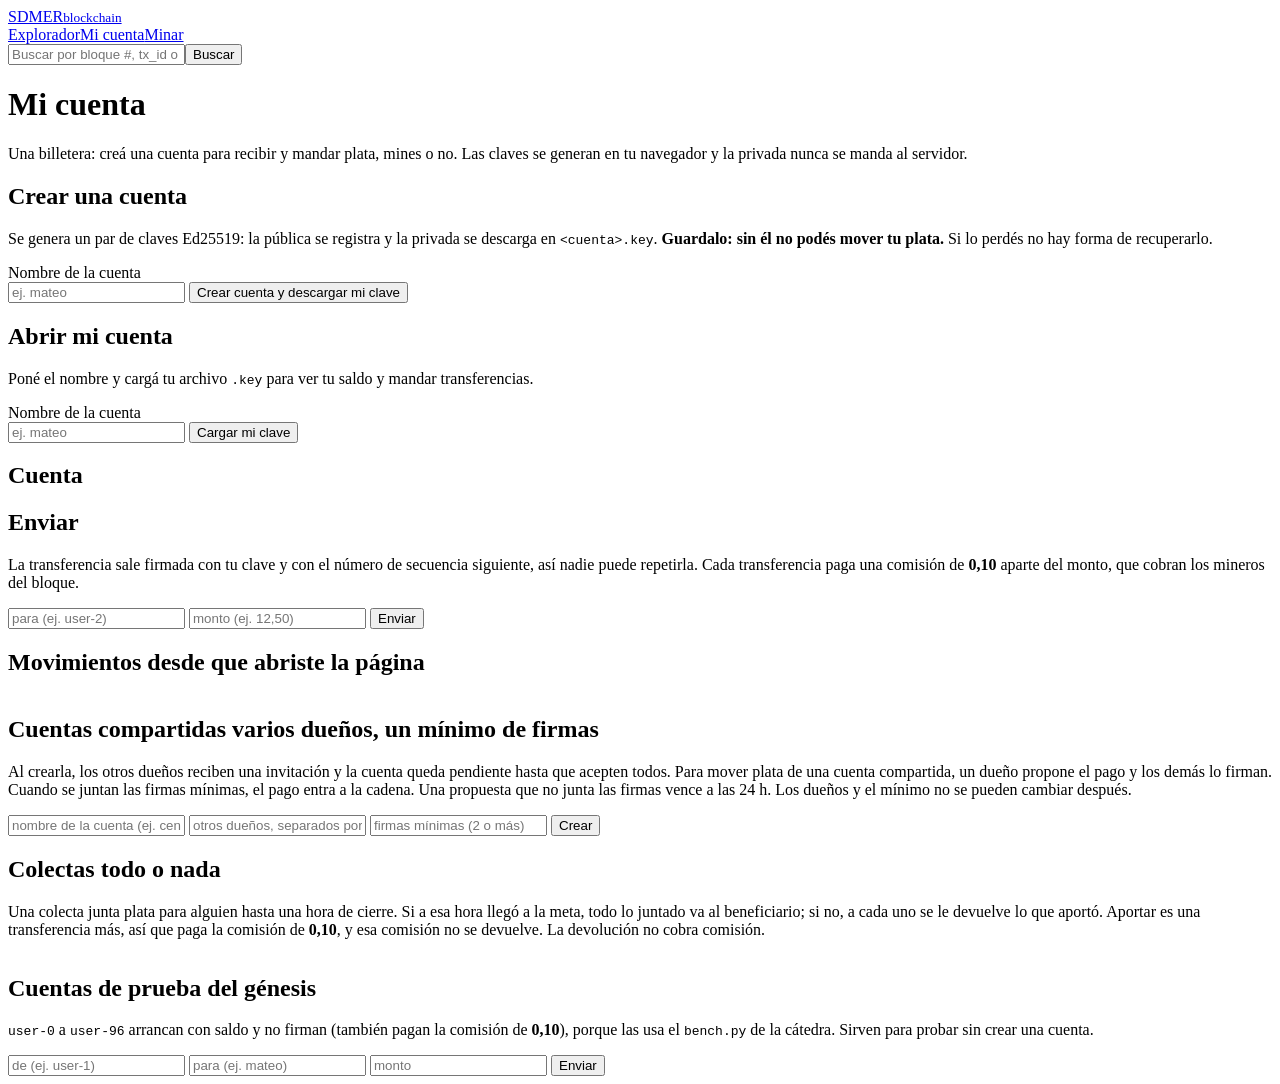
==== pilar2/services/coordinator/static/cuenta.html @ fdffc160 "Cuenta compartida como Safe: sin saldo queda esperando y se paga sola Si al juntar las firmas no alc" ====
<!doctype html>
<html lang="es">
<head>
<meta charset="utf-8">
<meta name="viewport" content="width=device-width, initial-scale=1">
<title>Mi cuenta · SDMER</title>
<link rel="stylesheet" href="/assets/sdmer.css?v=7">
<script src="/assets/nacl-fast.min.js"></script>
<script src="/assets/claves.js?v=6"></script>
</head>
<body>
<header class="topbar"><div class="in">
  <a class="brand" href="/">SDMER<small>blockchain</small></a>
  <nav><a href="/">Explorador</a><a href="/cuenta" class="on">Mi cuenta</a><a href="/unirse">Minar</a></nav>
  <form class="search" action="/" method="get"><input name="q" placeholder="Buscar por bloque #, tx_id o cuenta" autocomplete="off" required><button>Buscar</button></form>
</div></header>
<main class="page narrow">
  <h1>Mi cuenta</h1>
  <p class="lead">Una billetera: creá una cuenta para recibir y mandar plata, mines o no. Las claves se generan en tu
     navegador y la privada nunca se manda al servidor.</p>


  <section id="crearSec">
    <h2>Crear una cuenta</h2>
    <div class="body">
    <p class="hint">Se genera un par de claves Ed25519: la pública se registra y la privada se descarga en
       <code>&lt;cuenta&gt;.key</code>. <b>Guardalo: sin él no podés mover tu plata.</b> Si lo perdés no hay forma de
       recuperarlo.</p>
    <label for="nuevo">Nombre de la cuenta</label>
    <div class="row">
      <input id="nuevo" maxlength="64" placeholder="ej. mateo" autocomplete="off">
      <button id="crear">Crear cuenta y descargar mi clave</button>
    </div>
    <div class="msg" id="msg1"></div>
    </div>
  </section>

  <section id="abrirSec">
    <h2>Abrir mi cuenta</h2>
    <div class="body">
    <p class="hint">Poné el nombre y cargá tu archivo <code>.key</code> para ver tu saldo y mandar transferencias.</p>
    <label for="nombre">Nombre de la cuenta</label>
    <div class="row">
      <input id="nombre" maxlength="64" placeholder="ej. mateo" autocomplete="off">
      <button class="sec" id="cargar">Cargar mi clave</button>
    </div>
    <input type="file" id="archivo" accept=".key,.txt" hidden>
    <div class="msg" id="msg2"></div>
    </div>
  </section>

  <section id="panel" class="off">
    <h2 id="titulo">Cuenta</h2>
    <div class="stats" id="saldo"></div>
    <h2>Enviar</h2>
    <div class="body">
    <p class="hint">La transferencia sale firmada con tu clave y con el número de secuencia siguiente, así nadie
       puede repetirla. Cada transferencia paga una comisión de <b class="fee">0,10</b> aparte del monto, que cobran
       los mineros del bloque.</p>
    <div class="row">
      <input id="para" maxlength="64" placeholder="para (ej. user-2)" autocomplete="off">
      <input id="monto" placeholder="monto (ej. 12,50)" inputmode="decimal">
      <button id="enviar">Enviar</button>
    </div>
    <div class="hint" id="total3" style="margin:8px 0 0"></div>
    <div class="msg" id="msg3"></div>
    </div>
    <h2>Movimientos <span class="right muted">desde que abriste la página</span></h2>
    <div class="scroll"><table id="movs"></table></div>
  </section>

  <section id="compartidas" class="off">
    <h2>Cuentas compartidas <span class="right muted">varios dueños, un mínimo de firmas</span></h2>
    <div class="body">
      <p class="hint">Al crearla, los otros dueños reciben una invitación y la cuenta queda pendiente hasta que acepten todos.
         Para mover plata de una cuenta compartida, un dueño propone el pago y los demás lo firman. Cuando
         se juntan las firmas mínimas, el pago entra a la cadena. Una propuesta que no junta las firmas vence a las 24 h.
         Los dueños y el mínimo no se pueden cambiar después.</p>
      <div class="row">
        <input id="mNombre" maxlength="64" placeholder="nombre de la cuenta (ej. centro)" autocomplete="off">
        <input id="mDuenios" placeholder="otros dueños, separados por coma" autocomplete="off">
        <input id="mMin" placeholder="firmas mínimas (2 o más)" inputmode="numeric" style="flex:0 1 140px">
        <button id="mCrear">Crear</button>
      </div>
      <div class="msg" id="msgM"></div>
    </div>
    <div id="mLista"></div>
  </section>

  <section id="colectas">
    <h2>Colectas <span class="right muted">todo o nada</span></h2>
    <div class="body">
      <p class="hint">Una colecta junta plata para alguien hasta una hora de cierre. Si a esa hora llegó a la meta, todo
         lo juntado va al beneficiario; si no, a cada uno se le devuelve lo que aportó. Aportar es una transferencia
         más, así que paga la comisión de <b class="fee">0,10</b>, y esa comisión no se devuelve. La devolución no cobra comisión.</p>
      <div class="row" id="cfCrearRow" style="display:none">
        <input id="cfId" maxlength="32" placeholder="id (ej. viaje-egresados)" autocomplete="off">
        <input id="cfTitulo" maxlength="80" placeholder="para qué es" autocomplete="off">
        <input id="cfPara" maxlength="64" placeholder="beneficiario (vos si lo dejás vacío)" autocomplete="off">
        <input id="cfMeta" placeholder="meta (ej. 500)" inputmode="decimal" style="flex:0 1 120px">
        <input id="cfHoras" placeholder="cierra en (horas)" inputmode="decimal" style="flex:0 1 150px">
        <button id="cfCrear">Crear colecta</button>
      </div>
      <div class="msg" id="msgCf"></div>
    </div>
    <div class="scroll"><table id="cfLista"></table></div>
  </section>

  <section>
    <h2>Cuentas de prueba del génesis</h2>
    <div class="body">
    <p class="hint"><code>user-0</code> a <code>user-96</code> arrancan con saldo y no firman (también pagan la
       comisión de <b class="fee">0,10</b>), porque las usa el
       <code>bench.py</code> de la cátedra. Sirven para probar sin crear una cuenta.</p>
    <div class="row">
      <input id="gDe" placeholder="de (ej. user-1)">
      <input id="gPara" placeholder="para (ej. mateo)">
      <input id="gMonto" placeholder="monto" inputmode="decimal">
      <button id="gEnviar">Enviar</button>
    </div>
    <div class="hint" id="total4" style="margin:8px 0 0"></div>
    <div class="msg" id="msg4"></div>
    </div>
  </section>
</main>

<script>
let par = null, cuenta = "", ws = null, wsOpen = false, conectando = false, retry = 1000, reqId = 0, saldo = null;
let subCuenta = null;  // suscripción a la cuenta abierta (una sola: si no, cada aviso llega repetido)
const subsCompartidas = new Map();  // cuenta compartida -> sub del notifier (null mientras se suscribe)
const pedidosCompartidas = new Map();  // id del pedido de suscripción -> cuenta compartida
function suscribirCompartida(acc) {  // el aviso "subscribed" no trae la cuenta: se la reconoce por el id del pedido
  if (!wsOpen || subsCompartidas.has(acc)) return;
  subsCompartidas.set(acc, null);
  pedidosCompartidas.set(wsSend({ op: "subscribe", topic: "account", account: acc }), acc);
}
const movs = [], vistos = new Set(), esperando = new Map();  // esperando: tx_id -> mensaje donde se avisa

function dibujarSaldo() {
  const live = wsOpen ? '<span class="dot ok"></span>en vivo' : '<span class="dot bad"></span>reconectando';
  $("saldo").innerHTML = saldo ? [
    ["Disponible", money(saldo.available_cents)], ["Saldo", money(saldo.balance_cents)],
    ["Reservado (pendiente)", money(saldo.pending_out_cents)], ["Avisos", live],
  ].map(([k, v]) => `<div class="stat"><span>${k}</span><b>${v}</b></div>`).join("") : "";
}
function dibujarMovs() {
  $("movs").innerHTML = "<tr><th>Bloque</th><th>Tipo</th><th>Con</th><th>Monto</th><th>tx_id</th></tr>" +
    (movs.length ? movs.map((m) => `<tr><td>${m.index}</td><td>${m.dir === "in" ? '<span class="tag ok">recibiste</span>' : '<span class="tag">enviaste</span>'}</td>
      <td class="mono">${esc(m.other)}</td><td>${money(m.amount)}</td><td class="mono">${esc(m.tx_id)}</td></tr>`).join("")
      : '<tr><td colspan="5" class="muted">Todavía nada. Cuando se confirme un movimiento de tu cuenta aparece acá.</td></tr>');
}

const wsSend = (m) => { if (wsOpen) ws.send(JSON.stringify({ id: ++reqId, ...m })); return reqId; };
function onAviso(n) {
  if (n.type === "subscribed" && n.topic === "account") {
    if (pedidosCompartidas.has(n.id)) { subsCompartidas.set(pedidosCompartidas.get(n.id), n.sub); pedidosCompartidas.delete(n.id); }
    else subCuenta = n.sub;
  }
  // Se movió una cuenta compartida tuya (entró plata o salió un pago): se recarga al instante.
  if (n.event === "account.changed" && subsCompartidas.has(n.account)) cargarCompartidas();
  if ((n.type === "snapshot" && n.account === cuenta) || (n.event === "account.changed" && n.account === cuenta)) {
    saldo = n;
    const nuevos = (n.movements || []).filter((m) => !vistos.has(`${m.tx_id}:${m.dir}`));
    nuevos.forEach((m) => vistos.add(`${m.tx_id}:${m.dir}`));
    if (nuevos.length) { movs.unshift(...nuevos.map((m) => ({ ...m, index: n.index }))); dibujarMovs(); }
    dibujarSaldo();
  }
  const confirmada = n.event === "tx.confirmed" || (n.type === "snapshot" && n.status === "confirmed");
  if (confirmada && esperando.has(n.tx_id)) {
    say(esperando.get(n.tx_id), `Confirmada en el bloque ${n.index ?? n.block}.`, true);
    esperando.delete(n.tx_id);
    wsSend({ op: "unsubscribe", sub: n.sub });
  }
}
async function conectar() {
  if (conectando) return;  // una sola conexión: dos sockets suscritos a la misma cuenta duplican los avisos
  conectando = true;
  ws = new WebSocket(await notifierUrl());
  conectando = false;
  ws.onopen = () => {
    subCuenta = null;
    const compartidas = [...subsCompartidas.keys()];  // conexión nueva: hay que volver a suscribirse
    subsCompartidas.clear(); pedidosCompartidas.clear();
    setTimeout(() => compartidas.forEach(suscribirCompartida));
    wsOpen = true; retry = 1000;
    if (cuenta) wsSend({ op: "subscribe", topic: "account", account: cuenta });  // la foto trae el saldo
    for (const tx of esperando.keys()) wsSend({ op: "subscribe", topic: "tx", tx_id: tx });
    dibujarSaldo();
  };
  ws.onmessage = (m) => onAviso(JSON.parse(m.data));
  ws.onclose = () => { wsOpen = false; dibujarSaldo(); setTimeout(conectar, retry); retry = Math.min(retry * 2, 30000); };
}
function seguir(txId, msgId) {
  esperando.set(txId, msgId);
  wsSend({ op: "subscribe", topic: "tx", tx_id: txId });
}

async function abrir(nombre, nuevoPar) {
  if (subCuenta && nombre !== cuenta) wsSend({ op: "unsubscribe", sub: subCuenta });
  const otra = nombre !== cuenta;
  par = nuevoPar; cuenta = nombre;
  if (otra) {
    movs.length = 0; vistos.clear();
    for (const sub of subsCompartidas.values()) if (sub) wsSend({ op: "unsubscribe", sub });
    subsCompartidas.clear(); pedidosCompartidas.clear();
  }
  $("titulo").textContent = `Cuenta ${nombre}`;
  $("panel").classList.remove("off");
  saldo = await (await fetch("/balances/" + encodeURIComponent(nombre))).json();
  dibujarSaldo(); dibujarMovs();
  if (ws === null) conectar(); else if (otra || !subCuenta) wsSend({ op: "subscribe", topic: "account", account: cuenta });
  $("compartidas").classList.remove("off");
  $("cfCrearRow").style.display = "";
  cargarCompartidas(); cargarColectas();
  $("panel").scrollIntoView({ behavior: "smooth", block: "start" });
}

$("crear").onclick = async () => {
  const nombre = $("nuevo").value.trim();
  if (!nombre) return say("msg1", "Poné un nombre para la cuenta.");
  try {
    const p = await crearCuenta(nombre);
    say("msg1", `Cuenta "${nombre}" creada. Se descargó ${nombre}.key: guardalo bien.`, true);
    $("nombre").value = nombre;
    await abrir(nombre, p);
  } catch (e) { say("msg1", e.message); }
};

$("cargar").onclick = () => {
  if (!$("nombre").value.trim()) return say("msg2", "Poné el nombre de tu cuenta y después cargá la clave.");
  $("archivo").click();
};
$("archivo").onchange = async () => {
  const nombre = $("nombre").value.trim();
  try {
    const p = await abrirCuenta(nombre, $("archivo").files[0]);
    say("msg2", `Clave cargada para "${nombre}".`, true);
    await abrir(nombre, p);
  } catch (e) { say("msg2", e.message); }
  $("archivo").value = "";
};

// Transferencia firmada con el seq siguiente. La usan "Enviar" y "Aportar" (un aporte es una tx a colecta:<id>).
async function enviarFirmada(para, cents, msgId) {
  const info = await (await fetch("/balances/" + encodeURIComponent(cuenta))).json();
  const seq = (info.seq || 0) + 1;
  const r = await post("/transactions", { sender: cuenta, receiver: para, amount: (cents / 100).toFixed(2), seq,
                                          signature: firmar(par, `tx:${cuenta}:${para}:${cents}:${seq}`) });
  say(msgId, `Enviada: ${money(cents)} + ${money(fee)} de comisión (pendiente hasta que se mine): ${r.tx_id}`, true);
  seguir(r.tx_id, msgId);
  saldo = await (await fetch("/balances/" + encodeURIComponent(cuenta))).json();
  dibujarSaldo();
}
$("enviar").onclick = async () => {
  const para = $("para").value.trim();
  try {
    if (!para) throw new Error("Poné a quién le mandás.");
    await enviarFirmada(para, centavos($("monto").value), "msg3");
  } catch (e) { say("msg3", e.message); }
};

// La comisión la fija el servidor: se muestra la que dice /status. Antes de enviar se ve el total que se va a
// descontar.
let fee = 10;
fetch("/status").then((r) => r.json()).then((s) => {
  if (s.economy) fee = s.economy.tx_fee_cents;
  document.querySelectorAll(".fee").forEach((e) => { e.textContent = money(fee); });
  mostrarTotal("monto", "total3"); mostrarTotal("gMonto", "total4");
}).catch(() => {});
function mostrarTotal(input, out) {
  let texto = `Comisión: ${money(fee)}.`;
  try { const c = centavos($(input).value); texto = `Monto ${money(c)} + comisión ${money(fee)} = <b>${money(c + fee)}</b> que se descuentan de la cuenta.`; } catch { /* monto vacío o inválido */ }
  $(out).innerHTML = texto;
}
$("monto").oninput = () => mostrarTotal("monto", "total3");
$("gMonto").oninput = () => mostrarTotal("gMonto", "total4");

// ---- Cuentas compartidas: crear, proponer y firmar (cada dueño firma desde su navegador con su .key) ----
const estado = { pendiente: "tag", admitiendo: "tag", esperando_saldo: "tag", admitida: "tag ok", rechazada: "tag bad", vencida: "tag bad" };
const esperandoTxt = "Se juntaron las firmas, pero la cuenta no tiene saldo: se paga sola cuando entre la plata (hasta que venza).";
function dibujarCompartida(c) {
  const filas = c.proposals.map((p) => {
    const firmo = p.signers.includes(cuenta);
    const accion = p.status === "pendiente" && !firmo
      ? `<button class="sec" data-firmar="${esc(p.id)}" data-msg="${esc(p.message)}">Firmar</button>`
      : firmo && p.status === "pendiente" ? '<span class="muted">ya firmaste</span>' : "";
    const vence = ["pendiente", "esperando_saldo"].includes(p.status) ? new Date(p.expires * 1000).toLocaleString("es-AR") : "—";
    const motivo = p.reason && p.status !== "esperando_saldo" ? ` <span class="muted">${esc(p.reason)}</span>` : "";
    return `<tr><td><span class="${estado[p.status] || "tag"}">${esc(p.status.replace("_", " "))}</span>${motivo}</td>
      <td class="mono">${esc(p.receiver)}</td><td class="num">${money(p.amount_cents)}</td>
      <td>${p.signatures} de ${p.threshold} <span class="muted">(${p.signers.map(esc).join(", ")})</span></td>
      <td class="muted">${vence}</td><td>${accion}</td></tr>`;
  }).join("");
  if (c.status !== "activa") {  // pendiente (faltan aceptar) o rechazada: no recibe plata ni se propone
    return `<h2>${esc(c.account)} <span class="right muted">${c.threshold} de ${c.owners.length} firmas</span></h2>
      <div class="body"><p class="hint"><span class="${c.status === "rechazada" ? "tag bad" : "tag"}">${esc(c.status)}</span>
        Dueños: ${c.owners.map(esc).join(", ")}.
        ${c.status === "pendiente" ? `Falta que acepten: <b>${c.waiting.map(esc).join(", ")}</b>. Hasta entonces no recibe plata.` : "Un dueño la rechazó: no se usa."}</p></div>`;
  }
  return `<h2>${esc(c.account)} <span class="right muted">${c.threshold} de ${c.owners.length} firmas · disponible ${money(c.available_cents)}</span></h2>
    <div class="body">
      <p class="hint">Dueños: ${c.owners.map(esc).join(", ")}</p>
      <div class="row">
        <input id="para-${esc(c.account)}" placeholder="para (ej. user-2)" autocomplete="off">
        <input id="monto-${esc(c.account)}" placeholder="monto" inputmode="decimal">
        <button data-proponer="${esc(c.account)}">Proponer pago</button>
      </div>
      <div class="msg" id="msg-${esc(c.account)}"></div>
    </div>
    <div class="scroll"><table><tr><th>Estado</th><th>Para</th><th class="num">Monto</th><th>Firmas</th><th>Vence</th><th></th></tr>
      ${filas || '<tr><td colspan="6" class="muted">Sin propuestas todavía.</td></tr>'}</table></div>`;
}
async function cargarCompartidas() {
  if (!cuenta) return;
  try {
    const { accounts, invites = [] } = await (await fetch(`/multisig?owner=${encodeURIComponent(cuenta)}`)).json();
    const traer = (a) => fetch(`/multisig/${encodeURIComponent(a)}`).then((r) => r.json());
    const [datos, invitaciones] = await Promise.all([Promise.all(accounts.map(traer)), Promise.all(invites.map(traer))]);
    // Invitaciones: te pusieron como dueño. Aceptar = firmar la misma definición que el creador (dueños y mínimo).
    const inv = invitaciones.filter((c) => c.status === "pendiente").map((c) => `<h2>${esc(c.account)} <span class="right muted">invitación</span></h2>
      <div class="body"><p class="hint"><b>${esc(c.creator)}</b> te puso como dueño: ${c.threshold} de ${c.owners.length} firmas
        (dueños: ${c.owners.map(esc).join(", ")}). Si aceptás, podés proponer y firmar pagos de esta cuenta. Tu saldo no se toca.</p>
        <div class="row"><button data-aceptar="${esc(c.account)}" data-msg="${esc(`multisig:create:${c.account}:${c.threshold}:${c.owners.join(",")}`)}">Aceptar</button>
        <button class="sec" data-rechazar="${esc(c.account)}">Rechazar</button></div></div>`).join("");
    datos.filter((c) => c.status === "activa").forEach((c) => suscribirCompartida(c.account));  // saldo en vivo
    // Redibujar sin perder lo que se está escribiendo (para y monto de cada cuenta) ni el foco.
    const escrito = [...$("mLista").querySelectorAll("input")].map((i) => [i.id, i.value]);
    const foco = document.activeElement?.id;
    $("mLista").innerHTML = inv + datos.map(dibujarCompartida).join("")
      || '<div class="body muted" style="padding-top:0">Todavía no sos dueño de ninguna cuenta compartida.</div>';
    for (const [id, v] of escrito) if (document.getElementById(id)) document.getElementById(id).value = v;
    if (foco && document.getElementById(foco)) document.getElementById(foco).focus();
  } catch { /* se reintenta en la próxima vuelta */ }
}
// El saldo llega por el notifier; las firmas de los otros dueños no son bloques (no tienen aviso): cada 5 s.
setInterval(cargarCompartidas, 5000);

$("mCrear").onclick = async () => {
  try {
    const nombre = $("mNombre").value.trim(), min = Number($("mMin").value);
    const owners = [...new Set([cuenta, ...$("mDuenios").value.split(",").map((x) => x.trim()).filter(Boolean)])];
    if (!nombre) throw new Error("Poné un nombre para la cuenta compartida.");
    await post("/multisig", { account: nombre, owners, threshold: min, creator: cuenta,
                              signature: firmar(par, `multisig:create:${nombre}:${min}:${owners.join(",")}`) });
    say("msgM", `Cuenta compartida "${nombre}" creada (${min} de ${owners.length} firmas). Queda pendiente hasta que acepten los demás dueños.`, true);
    cargarCompartidas();
  } catch (e) { say("msgM", e.message); }
};

// Botones de cada cuenta compartida (proponer) y de cada propuesta (firmar)
$("mLista").addEventListener("click", async (ev) => {
  const b = ev.target.closest("button");
  if (!b) return;
  if (b.dataset.proponer) {
    const acc = b.dataset.proponer, msgId = `msg-${acc}`;
    try {
      const para = $(`para-${acc}`).value.trim(), cents = centavos($(`monto-${acc}`).value);
      if (!para) throw new Error("Poné a quién le paga la cuenta.");
      const nonce = hex(nacl.randomBytes(8));
      const p = await post(`/multisig/${encodeURIComponent(acc)}/proposals`, { receiver: para, amount: (cents / 100).toFixed(2), nonce,
        signer: cuenta, signature: firmar(par, `multisig:${acc}:${para}:${cents}:${nonce}`) });
      say(msgId, p.status === "admitida" ? "Pago admitido: entra en el próximo bloque."
        : p.status === "esperando_saldo" ? esperandoTxt
        : `Propuesta creada: tu firma ya cuenta, faltan ${p.missing} firma(s).`, true);
    } catch (e) { say(msgId, e.message); }
  } else if (b.dataset.aceptar) {
    try {
      const c = await post(`/multisig/${encodeURIComponent(b.dataset.aceptar)}/accept`, { owner: cuenta, signature: firmar(par, b.dataset.msg) });
      say("msgM", c.status === "activa" ? `Aceptaste: aceptaron todos y "${c.account}" ya está activa.` : `Aceptaste. Falta: ${c.waiting.join(", ")}.`, true);
    } catch (e) { say("msgM", e.message); }
  } else if (b.dataset.rechazar) {
    try {
      await post(`/multisig/${encodeURIComponent(b.dataset.rechazar)}/reject`, { owner: cuenta, signature: firmar(par, `multisig:reject:${b.dataset.rechazar}`) });
      say("msgM", `Rechazaste "${b.dataset.rechazar}": no se va a activar.`, true);
    } catch (e) { say("msgM", e.message); }
  } else if (b.dataset.firmar) {
    try {
      const p = await post(`/multisig/proposals/${b.dataset.firmar}/sign`, { signer: cuenta, signature: firmar(par, b.dataset.msg) });
      say("msgM", p.status === "admitida" ? "Firmaste: se juntaron las firmas y el pago entra en el próximo bloque."
        : p.status === "esperando_saldo" ? `Firmaste. ${esperandoTxt}` : `Firmaste: faltan ${p.missing}.`, true);
    } catch (e) { say("msgM", e.message); }
  }
  cargarCompartidas();
});

// ---- Colectas: crear (firma el que la crea) y aportar (tx firmada a colecta:<id>) ----
const cfEstado = { abierta: "tag", cerrando: "tag", liquidando: "tag", exitosa: "tag ok", fallida: "tag bad" };
const cfTexto = { exitosa: "llegó: pagada", fallida: "no llegó: devuelta" };
async function cargarColectas() {
  try {
    const { crowdfunds } = await (await fetch("/crowdfunds")).json();
    $("cfLista").innerHTML = "<tr><th>Colecta</th><th>Para</th><th class=\"num\">Juntado / meta</th><th>Cierra</th><th>Estado</th><th></th></tr>" +
      (crowdfunds.map((c) => {
        const aportar = c.status === "abierta" && cuenta
          ? `<input id="cf-${esc(c.id)}" placeholder="monto" inputmode="decimal" style="width:90px"> <button class="sec" data-aportar="${esc(c.id)}">Aportar</button>`
          : "";
        return `<tr><td><b>${esc(c.id)}</b>${c.title ? `<br><span class="muted">${esc(c.title)}</span>` : ""}</td>
          <td class="mono">${esc(c.beneficiary)}</td>
          <td class="num">${money(c.raised_cents)} / ${money(c.goal_cents)}</td>
          <td class="muted">${new Date(c.deadline * 1000).toLocaleString("es-AR")}</td>
          <td><span class="${cfEstado[c.status] || "tag"}">${esc(cfTexto[c.status] || c.status)}</span></td><td>${aportar}</td></tr>`;
      }).join("") || '<tr><td colspan="6" class="muted">Todavía no hay colectas.</td></tr>');
  } catch { /* se reintenta en la próxima vuelta */ }
}
cargarColectas();
setInterval(cargarColectas, 15000);

$("cfCrear").onclick = async () => {
  try {
    const id = $("cfId").value.trim(), para = $("cfPara").value.trim() || cuenta;
    const meta = centavos($("cfMeta").value), horas = Number($("cfHoras").value.replace(",", "."));
    if (!id) throw new Error("Poné un id para la colecta.");
    if (!(horas > 0)) throw new Error("Poné en cuántas horas cierra.");
    const deadline = Math.floor(Date.now() / 1000 + horas * 3600);
    await post("/crowdfunds", { id, title: $("cfTitulo").value.trim(), creator: cuenta, beneficiary: para,
                                goal: (meta / 100).toFixed(2), deadline,
                                signature: firmar(par, `crowdfund:create:${id}:${para}:${meta}:${deadline}`) });
    say("msgCf", `Colecta "${id}" creada. Se aporta mandando plata a colecta:${id}.`, true);
    cargarColectas();
  } catch (e) { say("msgCf", e.message); }
};
$("cfLista").addEventListener("click", async (ev) => {
  const b = ev.target.closest("button[data-aportar]");
  if (!b) return;
  try {
    await enviarFirmada(`colecta:${b.dataset.aportar}`, centavos($(`cf-${b.dataset.aportar}`).value), "msgCf");
    cargarColectas();
  } catch (e) { say("msgCf", e.message); }
});

$("gEnviar").onclick = async () => {
  try {
    const cents = centavos($("gMonto").value);
    const r = await post("/transactions", { sender: $("gDe").value.trim(), receiver: $("gPara").value.trim(),
                                            amount: (cents / 100).toFixed(2) });
    say("msg4", `Enviada: ${money(cents)} + ${money(fee)} de comisión (pendiente hasta que se mine): ${r.tx_id}`, true);
    if (ws === null) conectar();
    seguir(r.tx_id, "msg4");
  } catch (e) { say("msg4", e.message); }
};
</script>
</body>
</html>
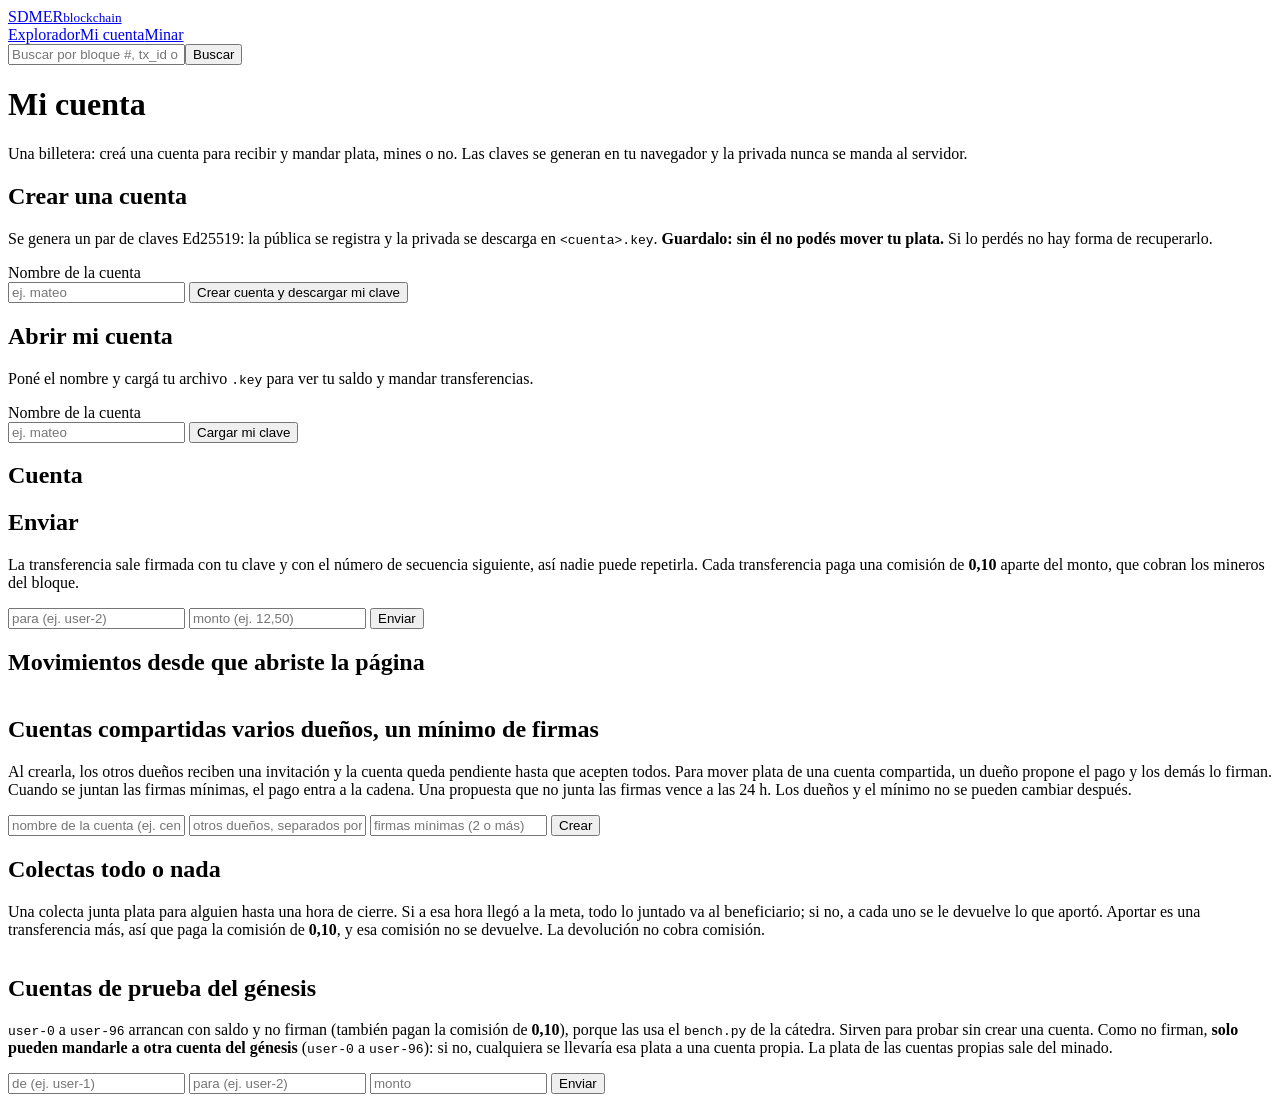
==== commit 1c6171b0: "A1: las cuentas del génesis solo transfieren entre sí user-0..96 no firman (bench.py no firma y no s" ====
--- a/pilar2/services/coordinator/static/cuenta.html
+++ b/pilar2/services/coordinator/static/cuenta.html
@@ -111,10 +111,13 @@
     <div class="body">
     <p class="hint"><code>user-0</code> a <code>user-96</code> arrancan con saldo y no firman (también pagan la
        comisión de <b class="fee">0,10</b>), porque las usa el
-       <code>bench.py</code> de la cátedra. Sirven para probar sin crear una cuenta.</p>
+       <code>bench.py</code> de la cátedra. Sirven para probar sin crear una cuenta.
+       Como no firman, <b>solo pueden mandarle a otra cuenta del génesis</b> (<code>user-0</code> a
+       <code>user-96</code>): si no, cualquiera se llevaría esa plata a una cuenta propia. La plata de las cuentas
+       propias sale del minado.</p>
     <div class="row">
       <input id="gDe" placeholder="de (ej. user-1)">
-      <input id="gPara" placeholder="para (ej. mateo)">
+      <input id="gPara" placeholder="para (ej. user-2)">
       <input id="gMonto" placeholder="monto" inputmode="decimal">
       <button id="gEnviar">Enviar</button>
     </div>
@@ -150,6 +153,29 @@
       : '<tr><td colspan="5" class="muted">Todavía nada. Cuando se confirme un movimiento de tu cuenta aparece acá.</td></tr>');
 }
 
+// Movimientos perdidos durante un corte (21/11): la foto trae el saldo y la altura, pero los movimientos solo llegan
+// como avisos. Al reconectar se leen los bloques que se sellaron mientras tanto (hasta 50).
+let ultimoBloque = null;  // último bloque cuyos movimientos ya están en la lista
+async function completarHueco(tope) {
+  if (ultimoBloque === null) { ultimoBloque = tope; return; }  // primera foto: arranca desde acá
+  const desde = ultimoBloque + 1, hasta = Math.min(tope, ultimoBloque + 50), yo = cuenta;
+  ultimoBloque = Math.max(ultimoBloque, tope);
+  for (let i = desde; i <= hasta; i++) {
+    try {
+      const b = await (await fetch(`/blocks/${i}`)).json();
+      const nuevos = [];
+      for (const t of b.transactions || []) {
+        for (const [dir, otro] of [["out", t.receiver], ["in", t.sender]]) {
+          if ((dir === "out" ? t.sender : t.receiver) !== yo || (t.sender === t.receiver && dir === "in")) continue;
+          if (vistos.has(`${t.tx_id}:${dir}`)) continue;
+          vistos.add(`${t.tx_id}:${dir}`);
+          nuevos.push({ tx_id: t.tx_id, dir, other: otro, amount: t.amount, index: i });
+        }
+      }
+      if (nuevos.length && yo === cuenta) { movs.unshift(...nuevos.reverse()); dibujarMovs(); }
+    } catch { /* se ve igual en el explorador */ }
+  }
+}
 const wsSend = (m) => { if (wsOpen) ws.send(JSON.stringify({ id: ++reqId, ...m })); return reqId; };
 function onAviso(n) {
   if (n.type === "subscribed" && n.topic === "account") {
@@ -158,6 +184,8 @@
   }
   // Se movió una cuenta compartida tuya (entró plata o salió un pago): se recarga al instante.
   if (n.event === "account.changed" && subsCompartidas.has(n.account)) cargarCompartidas();
+  if (n.type === "snapshot" && n.account === cuenta) completarHueco(n.height - 1);
+  if (n.event === "account.changed" && n.account === cuenta) ultimoBloque = Math.max(ultimoBloque ?? -1, n.index);
   if ((n.type === "snapshot" && n.account === cuenta) || (n.event === "account.changed" && n.account === cuenta)) {
     saldo = n;
     const nuevos = (n.movements || []).filter((m) => !vistos.has(`${m.tx_id}:${m.dir}`));
@@ -200,7 +228,7 @@
   const otra = nombre !== cuenta;
   par = nuevoPar; cuenta = nombre;
   if (otra) {
-    movs.length = 0; vistos.clear();
+    movs.length = 0; vistos.clear(); ultimoBloque = null;
     for (const sub of subsCompartidas.values()) if (sub) wsSend({ op: "unsubscribe", sub });
     subsCompartidas.clear(); pedidosCompartidas.clear();
   }
@@ -386,6 +414,13 @@
 // ---- Colectas: crear (firma el que la crea) y aportar (tx firmada a colecta:<id>) ----
 const cfEstado = { abierta: "tag", cerrando: "tag", liquidando: "tag", exitosa: "tag ok", fallida: "tag bad" };
 const cfTexto = { exitosa: "llegó: pagada", fallida: "no llegó: devuelta" };
+// 21/11: "pagada"/"devuelta" recién cuando las tx de la liquidación están en un bloque; antes, "pendiente".
+function cfEstadoHtml(c) {
+  const s = c.settlement;
+  if (s && !s.confirmed) return `<span class="tag">${c.status === "exitosa" ? "llegó: pago pendiente" : "no llegó: devolución pendiente"}</span>`;
+  const enBloque = s && s.block !== null ? ` en el <a href="/?q=${s.block}">bloque ${s.block}</a>` : "";
+  return `<span class="${cfEstado[c.status] || "tag"}">${esc(cfTexto[c.status] || c.status)}</span>${enBloque}`;
+}
 async function cargarColectas() {
   try {
     const { crowdfunds } = await (await fetch("/crowdfunds")).json();
@@ -398,7 +433,7 @@
           <td class="mono">${esc(c.beneficiary)}</td>
           <td class="num">${money(c.raised_cents)} / ${money(c.goal_cents)}</td>
           <td class="muted">${new Date(c.deadline * 1000).toLocaleString("es-AR")}</td>
-          <td><span class="${cfEstado[c.status] || "tag"}">${esc(cfTexto[c.status] || c.status)}</span></td><td>${aportar}</td></tr>`;
+          <td>${cfEstadoHtml(c)}</td><td>${aportar}</td></tr>`;
       }).join("") || '<tr><td colspan="6" class="muted">Todavía no hay colectas.</td></tr>');
   } catch { /* se reintenta en la próxima vuelta */ }
 }
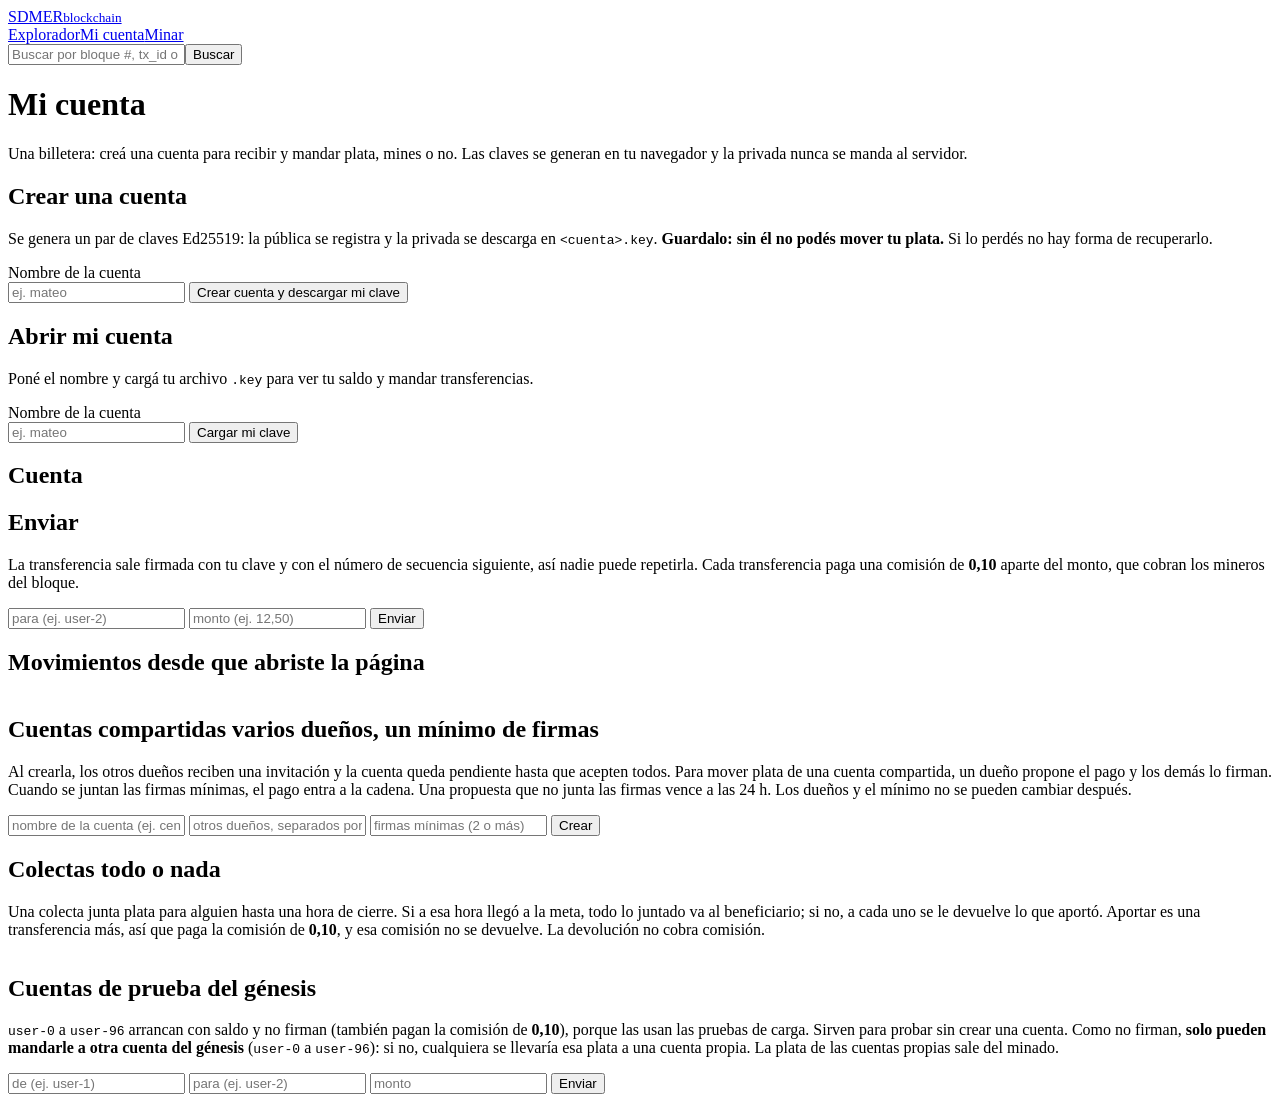
==== commit 7036c671: "Docs al día: WebSocket que empuja tareas, Cloudflare en los Word, notifier JSON-RPC, despliegue con " ====
--- a/pilar2/services/coordinator/static/cuenta.html
+++ b/pilar2/services/coordinator/static/cuenta.html
@@ -6,7 +6,7 @@
 <title>Mi cuenta · SDMER</title>
 <link rel="stylesheet" href="/assets/sdmer.css?v=7">
 <script src="/assets/nacl-fast.min.js"></script>
-<script src="/assets/claves.js?v=6"></script>
+<script src="/assets/claves.js?v=7"></script>
 </head>
 <body>
 <header class="topbar"><div class="in">
@@ -110,8 +110,8 @@
     <h2>Cuentas de prueba del génesis</h2>
     <div class="body">
     <p class="hint"><code>user-0</code> a <code>user-96</code> arrancan con saldo y no firman (también pagan la
-       comisión de <b class="fee">0,10</b>), porque las usa el
-       <code>bench.py</code> de la cátedra. Sirven para probar sin crear una cuenta.
+       comisión de <b class="fee">0,10</b>), porque las usan las pruebas de carga. Sirven para probar sin crear una
+       cuenta.
        Como no firman, <b>solo pueden mandarle a otra cuenta del génesis</b> (<code>user-0</code> a
        <code>user-96</code>): si no, cualquiera se llevaría esa plata a una cuenta propia. La plata de las cuentas
        propias sale del minado.</p>
@@ -132,10 +132,11 @@
 let subCuenta = null;  // suscripción a la cuenta abierta (una sola: si no, cada aviso llega repetido)
 const subsCompartidas = new Map();  // cuenta compartida -> sub del notifier (null mientras se suscribe)
 const pedidosCompartidas = new Map();  // id del pedido de suscripción -> cuenta compartida
-function suscribirCompartida(acc) {  // el aviso "subscribed" no trae la cuenta: se la reconoce por el id del pedido
+const pedidosCuenta = new Map();  // permite descartar respuestas de una cuenta que ya no está abierta
+function suscribirCompartida(acc) {
   if (!wsOpen || subsCompartidas.has(acc)) return;
   subsCompartidas.set(acc, null);
-  pedidosCompartidas.set(wsSend({ op: "subscribe", topic: "account", account: acc }), acc);
+  pedidosCompartidas.set(wsSend("sdmer_subscribe", ["account", acc]), acc);
 }
 const movs = [], vistos = new Set(), esperando = new Map();  // esperando: tx_id -> mensaje donde se avisa
 
@@ -176,12 +177,34 @@
     } catch { /* se ve igual en el explorador */ }
   }
 }
-const wsSend = (m) => { if (wsOpen) ws.send(JSON.stringify({ id: ++reqId, ...m })); return reqId; };
-function onAviso(n) {
-  if (n.type === "subscribed" && n.topic === "account") {
-    if (pedidosCompartidas.has(n.id)) { subsCompartidas.set(pedidosCompartidas.get(n.id), n.sub); pedidosCompartidas.delete(n.id); }
-    else subCuenta = n.sub;
-  }
+const wsSend = (method, params) => {
+  if (!wsOpen) return null;
+  const id = ++reqId;
+  ws.send(JSON.stringify({ jsonrpc: "2.0", id, method, params }));
+  return id;
+};
+function suscribirCuenta() {
+  if (wsOpen && cuenta) pedidosCuenta.set(wsSend("sdmer_subscribe", ["account", cuenta]), cuenta);
+}
+function onAviso(message) {
+  if (message.jsonrpc !== "2.0") return;
+  if (Object.hasOwn(message, "id")) {
+    const acc = pedidosCompartidas.get(message.id), propia = pedidosCuenta.get(message.id);
+    pedidosCompartidas.delete(message.id); pedidosCuenta.delete(message.id);
+    if (message.error) { if (acc) subsCompartidas.delete(acc); return; }
+    if (acc && subsCompartidas.has(acc)) subsCompartidas.set(acc, message.result);
+    else if (propia === cuenta) subCuenta = message.result;
+    else if (acc || propia) wsSend("sdmer_unsubscribe", [message.result]);
+    return;
+  }
+  if (message.method !== "sdmer_subscription") return;
+  procesarAviso({ ...message.params.result, sub: message.params.subscription });
+}
+function procesarAviso(n) {
+  if (n.event === "block.solved" || (n.type === "snapshot" && n.tip !== undefined)) {
+    cargarCompartidas(); cargarColectas();
+  }
+  if (n.event === "account.changed" && n.account === cuenta) { cargarCompartidas(); cargarColectas(); }
   // Se movió una cuenta compartida tuya (entró plata o salió un pago): se recarga al instante.
   if (n.event === "account.changed" && subsCompartidas.has(n.account)) cargarCompartidas();
   if (n.type === "snapshot" && n.account === cuenta) completarHueco(n.height - 1);
@@ -197,8 +220,28 @@
   if (confirmada && esperando.has(n.tx_id)) {
     say(esperando.get(n.tx_id), `Confirmada en el bloque ${n.index ?? n.block}.`, true);
     esperando.delete(n.tx_id);
-    wsSend({ op: "unsubscribe", sub: n.sub });
-  }
+    if (n.sub) wsSend("sdmer_unsubscribe", [n.sub]);
+  }
+}
+let fallback = null;
+async function refrescarSinWS() {
+  if (wsOpen) return;
+  await Promise.all([cargarCompartidas(), cargarColectas()]);
+  if (cuenta) {
+    try {
+      saldo = await (await fetch("/balances/" + encodeURIComponent(cuenta))).json();
+      dibujarSaldo();
+    } catch { /* reintentar en el próximo fallback */ }
+  }
+  for (const tx of esperando.keys()) {
+    try {
+      const n = await (await fetch("/transactions/" + encodeURIComponent(tx))).json();
+      procesarAviso({ ...n, type: "snapshot", tx_id: tx });
+    } catch { /* reintentar en el próximo fallback */ }
+  }
+}
+function iniciarFallback() {
+  if (fallback === null) fallback = setInterval(() => { if (!wsOpen) refrescarSinWS(); }, 15000);
 }
 async function conectar() {
   if (conectando) return;  // una sola conexión: dos sockets suscritos a la misma cuenta duplican los avisos
@@ -208,35 +251,40 @@
   ws.onopen = () => {
     subCuenta = null;
     const compartidas = [...subsCompartidas.keys()];  // conexión nueva: hay que volver a suscribirse
-    subsCompartidas.clear(); pedidosCompartidas.clear();
+    subsCompartidas.clear(); pedidosCompartidas.clear(); pedidosCuenta.clear();
     setTimeout(() => compartidas.forEach(suscribirCompartida));
     wsOpen = true; retry = 1000;
-    if (cuenta) wsSend({ op: "subscribe", topic: "account", account: cuenta });  // la foto trae el saldo
-    for (const tx of esperando.keys()) wsSend({ op: "subscribe", topic: "tx", tx_id: tx });
+    clearInterval(fallback); fallback = null;
+    wsSend("sdmer_subscribe", ["newBlocks"]);
+    suscribirCuenta();  // la foto trae el saldo
+    for (const tx of esperando.keys()) wsSend("sdmer_subscribe", ["tx", tx]);
     dibujarSaldo();
   };
   ws.onmessage = (m) => onAviso(JSON.parse(m.data));
-  ws.onclose = () => { wsOpen = false; dibujarSaldo(); setTimeout(conectar, retry); retry = Math.min(retry * 2, 30000); };
+  ws.onclose = () => {
+    wsOpen = false; iniciarFallback(); dibujarSaldo();
+    setTimeout(conectar, retry); retry = Math.min(retry * 2, 30000);
+  };
 }
 function seguir(txId, msgId) {
   esperando.set(txId, msgId);
-  wsSend({ op: "subscribe", topic: "tx", tx_id: txId });
+  wsSend("sdmer_subscribe", ["tx", txId]);
 }
 
 async function abrir(nombre, nuevoPar) {
-  if (subCuenta && nombre !== cuenta) wsSend({ op: "unsubscribe", sub: subCuenta });
+  if (subCuenta && nombre !== cuenta) { wsSend("sdmer_unsubscribe", [subCuenta]); subCuenta = null; }
   const otra = nombre !== cuenta;
   par = nuevoPar; cuenta = nombre;
   if (otra) {
     movs.length = 0; vistos.clear(); ultimoBloque = null;
-    for (const sub of subsCompartidas.values()) if (sub) wsSend({ op: "unsubscribe", sub });
+    for (const sub of subsCompartidas.values()) if (sub) wsSend("sdmer_unsubscribe", [sub]);
     subsCompartidas.clear(); pedidosCompartidas.clear();
   }
   $("titulo").textContent = `Cuenta ${nombre}`;
   $("panel").classList.remove("off");
   saldo = await (await fetch("/balances/" + encodeURIComponent(nombre))).json();
   dibujarSaldo(); dibujarMovs();
-  if (ws === null) conectar(); else if (otra || !subCuenta) wsSend({ op: "subscribe", topic: "account", account: cuenta });
+  if (ws === null) conectar(); else if (otra || !subCuenta) suscribirCuenta();
   $("compartidas").classList.remove("off");
   $("cfCrearRow").style.display = "";
   cargarCompartidas(); cargarColectas();
@@ -360,8 +408,7 @@
     if (foco && document.getElementById(foco)) document.getElementById(foco).focus();
   } catch { /* se reintenta en la próxima vuelta */ }
 }
-// El saldo llega por el notifier; las firmas de los otros dueños no son bloques (no tienen aviso): cada 5 s.
-setInterval(cargarCompartidas, 5000);
+// Las acciones propias y los avisos account/newBlocks refrescan las compartidas.
 
 $("mCrear").onclick = async () => {
   try {
@@ -438,7 +485,8 @@
   } catch { /* se reintenta en la próxima vuelta */ }
 }
 cargarColectas();
-setInterval(cargarColectas, 15000);
+conectar();
+iniciarFallback();
 
 $("cfCrear").onclick = async () => {
   try {
